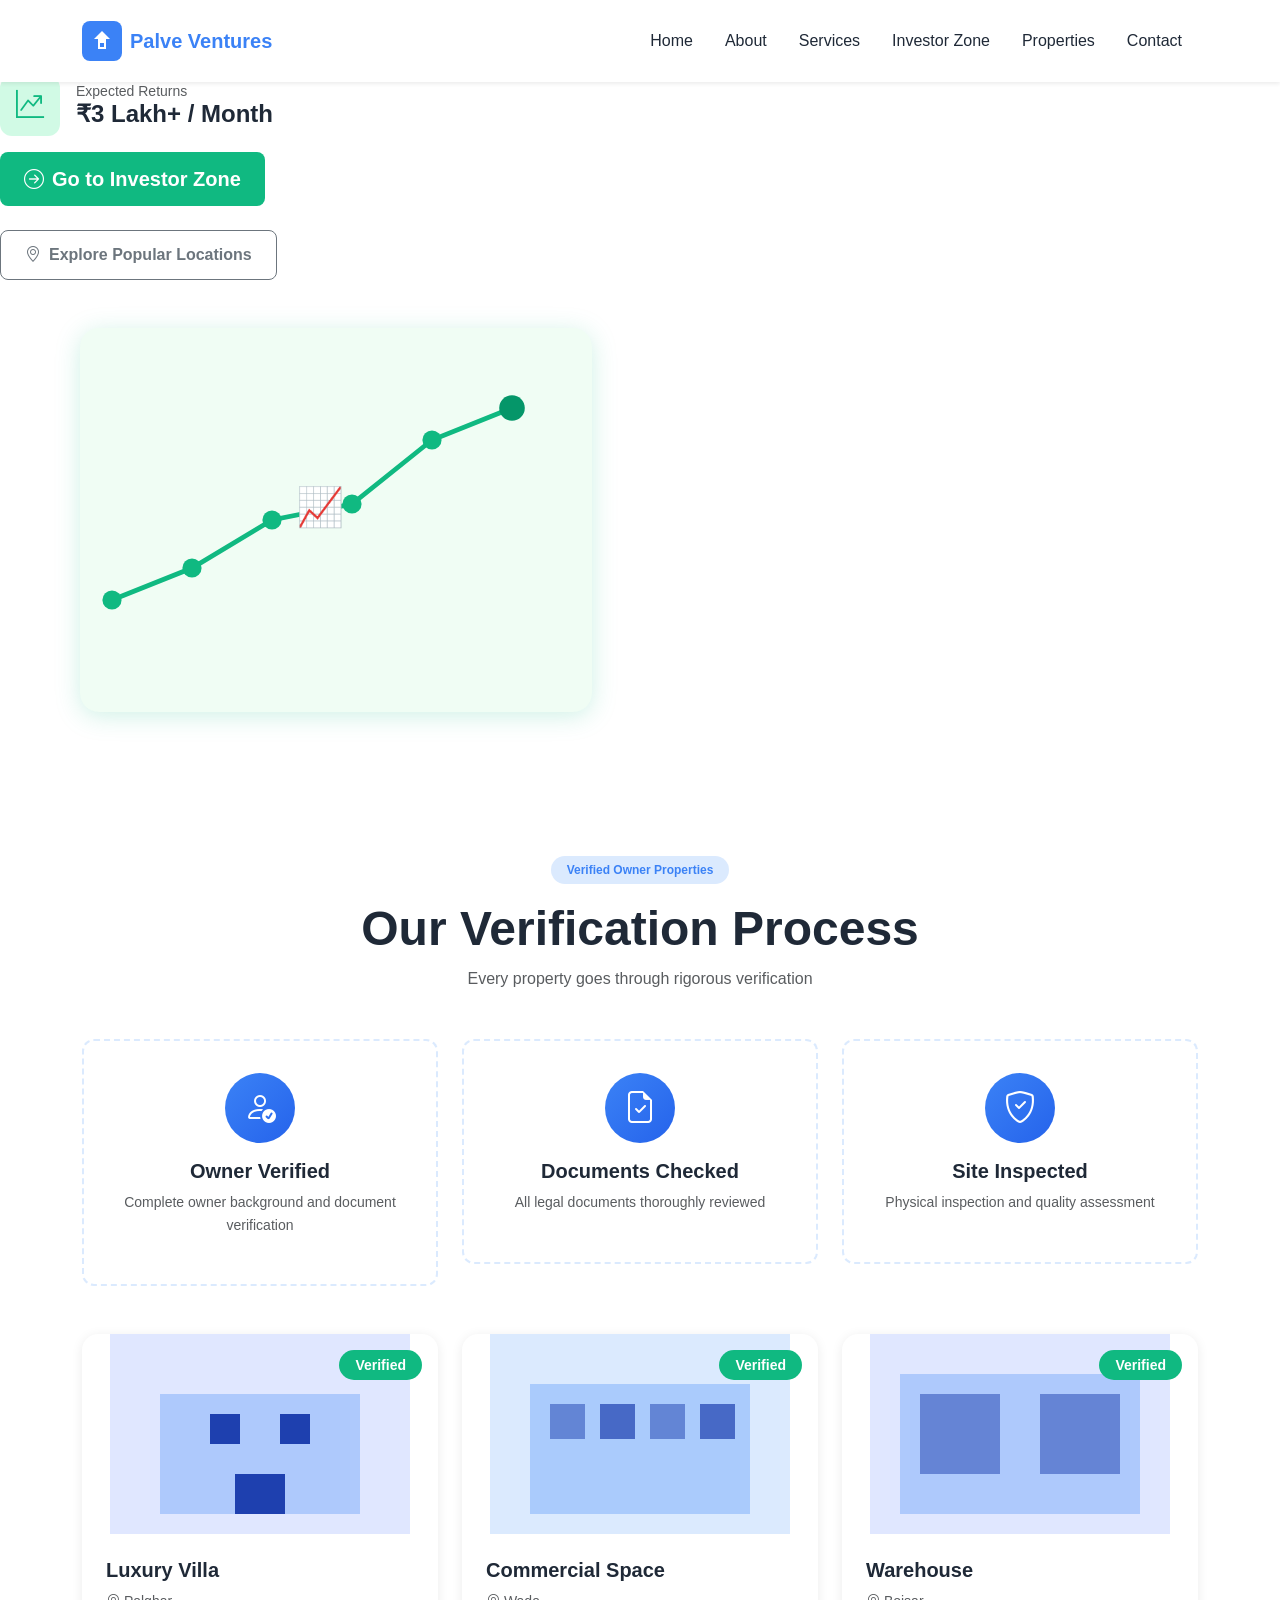
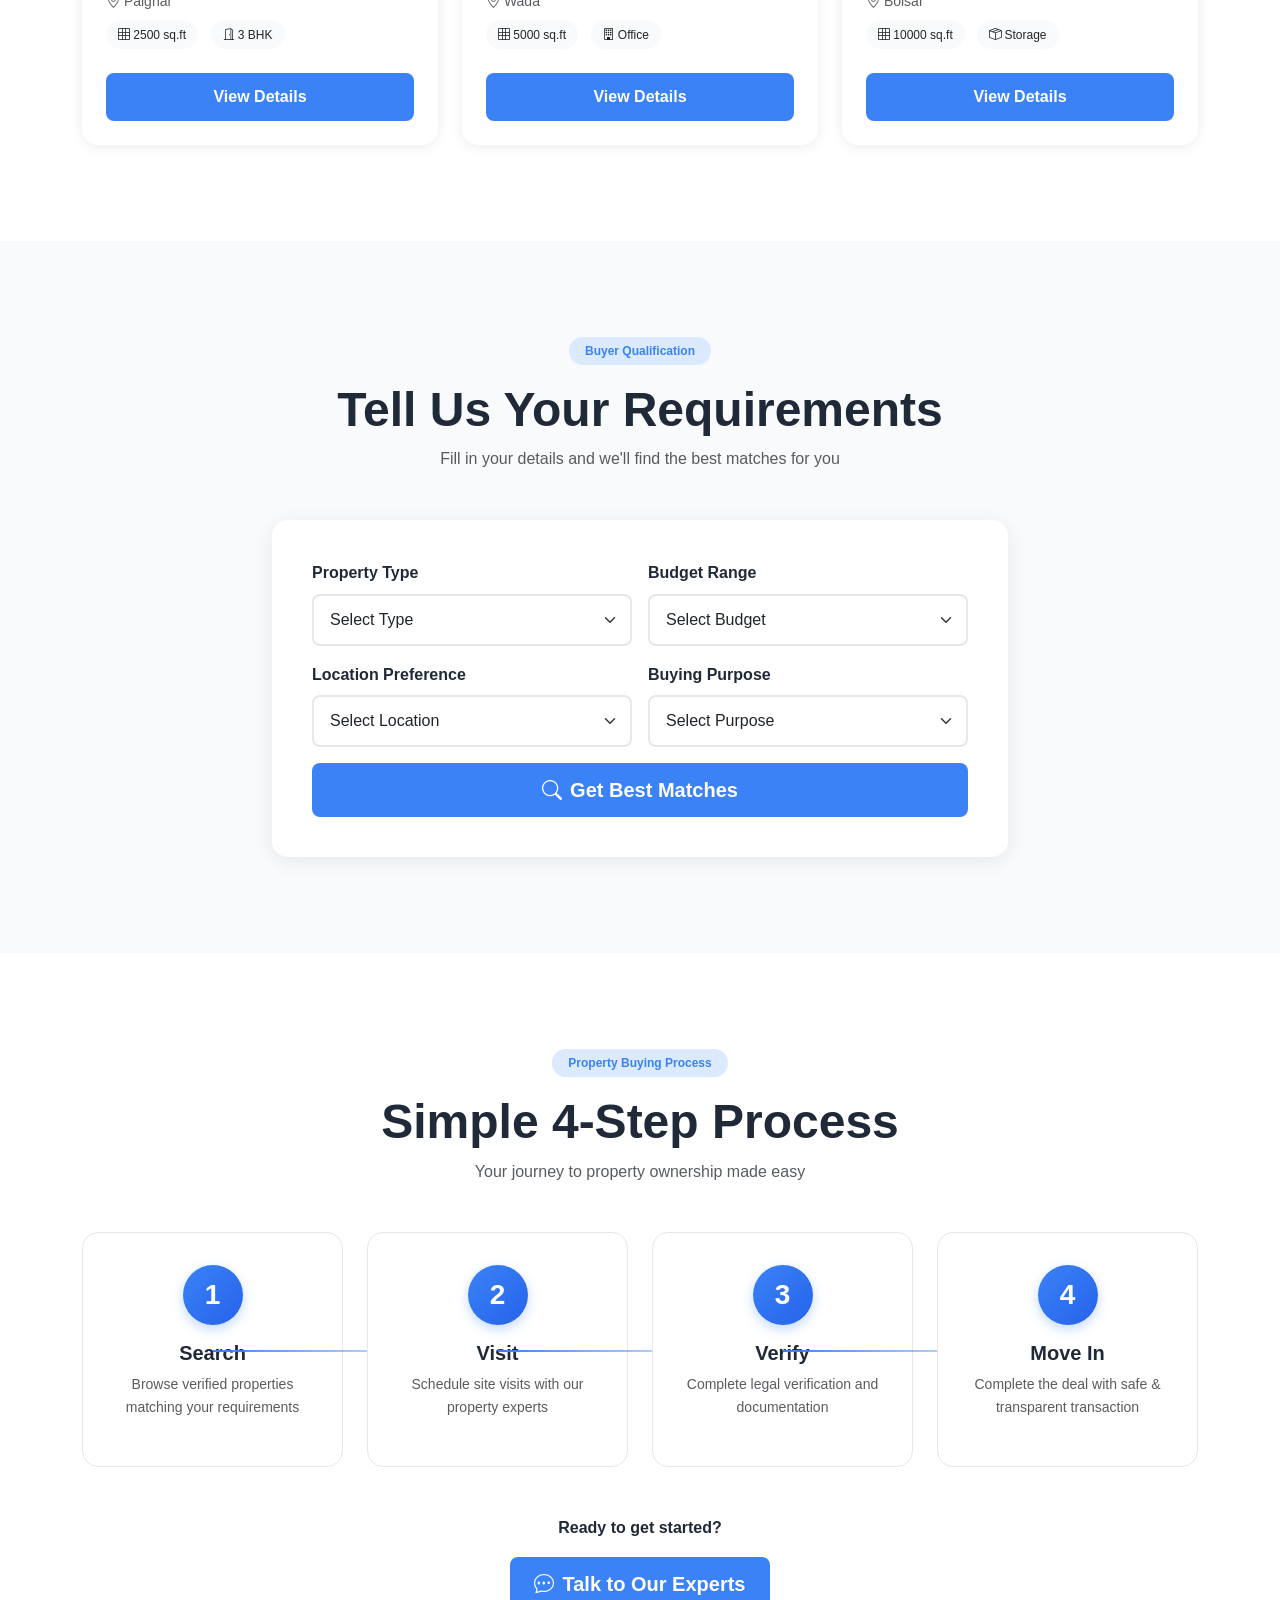
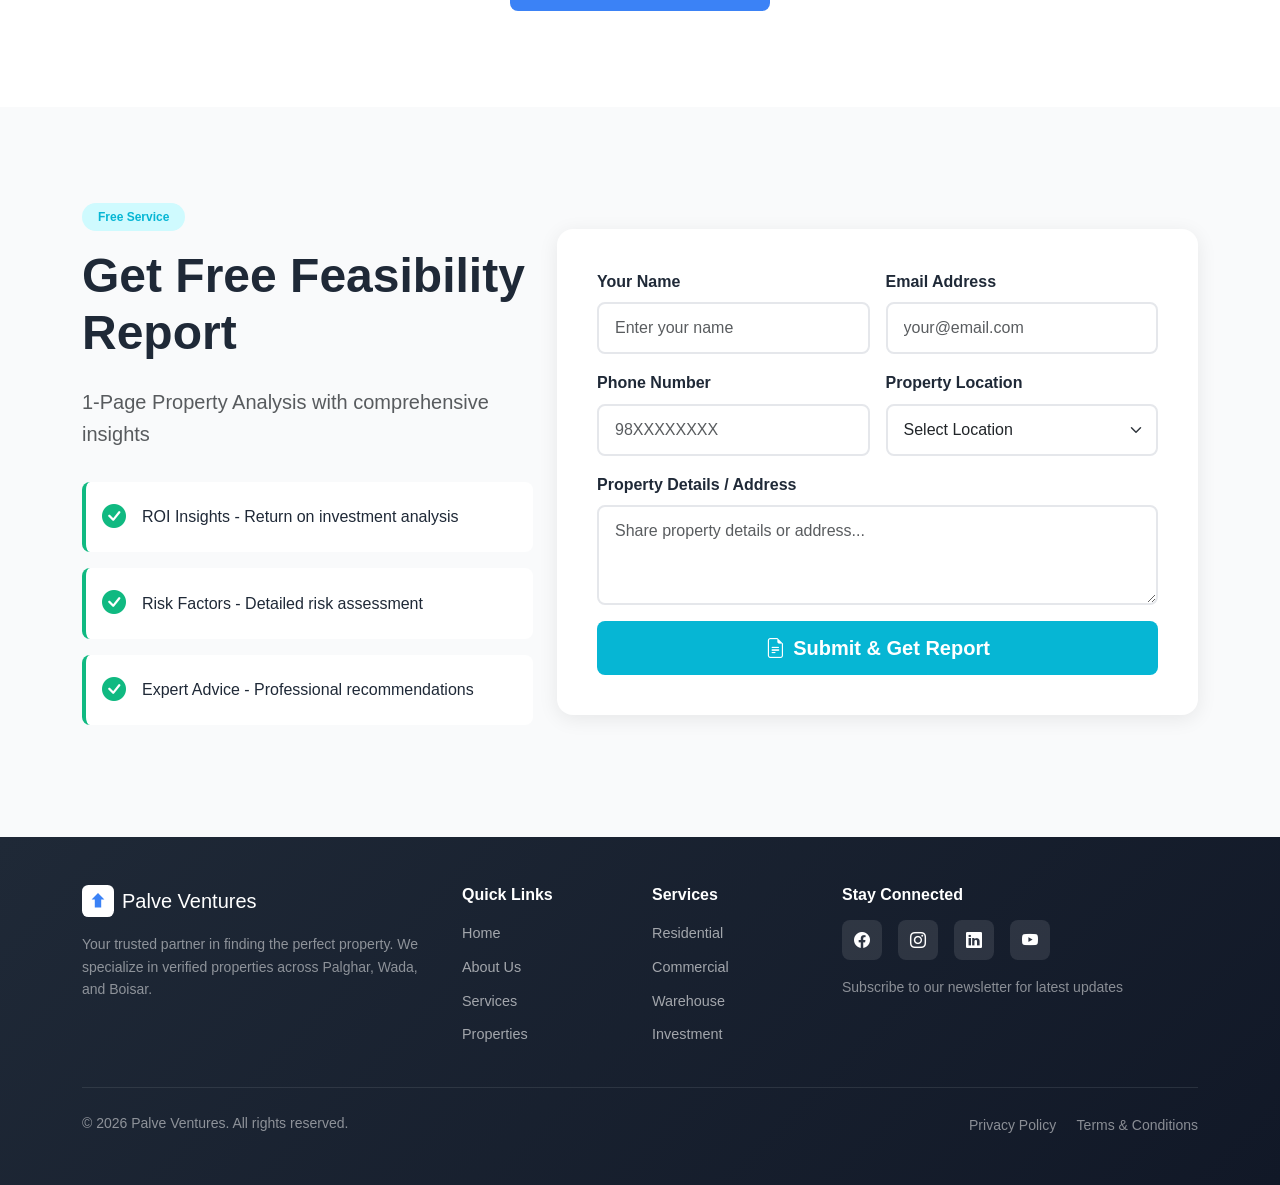
==== index.html @ e4a13e43 "Add files via upload" ====
<!DOCTYPE html>
<html lang="en">

<head>
    <meta charset="UTF-8">
    <meta name="viewport" content="width=device-width, initial-scale=1.0">
    <title>Palve Ventures - Trusted Property Consultants</title>

    <!-- Bootstrap CSS -->
    <link href="https://cdn.jsdelivr.net/npm/bootstrap@5.3.0/dist/css/bootstrap.min.css" rel="stylesheet">
    <!-- Bootstrap Icons -->
    <link rel="stylesheet" href="https://cdn.jsdelivr.net/npm/bootstrap-icons@1.11.0/font/bootstrap-icons.css">
    <!-- Custom CSS -->
    <link rel="stylesheet" href="css/style.css">
</head>

<body>

    <!-- Navbar -->
    <nav class="navbar navbar-expand-lg navbar-light bg-white shadow-sm fixed-top">
        <div class="container">
            <a class="navbar-brand d-flex align-items-center" href="index.html#home">
                <div class="logo-svg me-2">
                    <svg width="40" height="40" viewBox="0 0 40 40" fill="none" xmlns="http://www.w3.org/2000/svg">
                        <rect width="40" height="40" rx="8" fill="#3B82F6" />
                        <path d="M20 10L12 18H16V28H24V18H28L20 10Z" fill="white" />
                        <rect x="18" y="22" width="4" height="4" fill="#3B82F6" />
                    </svg>
                </div>
                <span class="fw-bold text-primary">Palve Ventures</span>
            </a>
            <button class="navbar-toggler" type="button" data-bs-toggle="collapse" data-bs-target="#navbarNav">
                <span class="navbar-toggler-icon"></span>
            </button>
            <div class="collapse navbar-collapse" id="navbarNav">
                <ul class="navbar-nav ms-auto">
                    <li class="nav-item"><a class="nav-link" href="index.html#home">Home</a></li>
                    <li class="nav-item"><a class="nav-link" href="about.html">About</a></li>
                    <li class="nav-item"><a class="nav-link" href="services.html">Services</a></li>
                    <li class="nav-item"><a class="nav-link" href="index.html#investor">Investor Zone</a></li>
                    <li class="nav-item"><a class="nav-link" href="index.html#properties">Properties</a></li>
                    <li class="nav-item"><a class="nav-link" href="contact.html">Contact</a></li>
                </ul>
            </div>
        </div>
    </nav>

    <div class="stat-item">
        <div class="d-flex align-items-center mb-3">
            <div class="stat-icon me-3">
                <i class="bi bi-cash-stack"></i>
            </div>
            <div>
                <h6 class="mb-0 text-muted small">Minimum Investment</h6>
                <h4 class="mb-0 fw-bold">₹1 Cr Investment</h4>
            </div>
        </div>
    </div>

    <div class="stat-item">
        <div class="d-flex align-items-center mb-3">
            <div class="stat-icon me-3">
                <i class="bi bi-graph-up-arrow"></i>
            </div>
            <div>
                <h6 class="mb-0 text-muted small">Expected Returns</h6>
                <h4 class="mb-0 fw-bold">₹3 Lakh+ / Month</h4>
            </div>
        </div>
    </div>
    </div>

    <a href="#investor-form" class="btn btn-success btn-lg">
        <i class="bi bi-arrow-right-circle me-2"></i>Go to Investor Zone
    </a>

    <div class="mt-4">
        <a href="#locations" class="btn btn-outline-secondary">
            <i class="bi bi-geo-alt me-2"></i>Explore Popular Locations
        </a>
    </div>
    </div>

    <div class="col-lg-6">
        <div class="investor-chart">
            <svg viewBox="0 0 400 300" fill="none" xmlns="http://www.w3.org/2000/svg">
                <!-- Chart Background -->
                <rect x="50" y="30" width="320" height="240" fill="#F0FDF4" rx="12" />

                <!-- Graph Line -->
                <path d="M70 200 L120 180 L170 150 L220 140 L270 100 L320 80" stroke="#10B981" stroke-width="3"
                    fill="none" />

                <!-- Data Points -->
                <circle cx="70" cy="200" r="6" fill="#10B981" />
                <circle cx="120" cy="180" r="6" fill="#10B981" />
                <circle cx="170" cy="150" r="6" fill="#10B981" />
                <circle cx="220" cy="140" r="6" fill="#10B981" />
                <circle cx="270" cy="100" r="6" fill="#10B981" />
                <circle cx="320" cy="80" r="8" fill="#059669" />

                <!-- Decorative Elements -->
                <text x="200" y="150" text-anchor="middle" fill="#059669" font-size="24" font-weight="bold">📈</text>
            </svg>
        </div>
    </div>
    </div>
    </div>
    </section>

    <!-- Verified Properties Section -->
    <section id="properties" class="py-5">
        <div class="container py-5">
            <div class="text-center mb-5">
                <span class="badge bg-primary-subtle text-primary mb-3">Verified Owner Properties</span>
                <h2 class="display-5 fw-bold">Our Verification Process</h2>
                <p class="text-muted">Every property goes through rigorous verification</p>
            </div>

            <div class="row g-4 mb-5">
                <div class="col-md-4">
                    <div class="verification-step">
                        <div class="step-icon">
                            <i class="bi bi-person-check"></i>
                        </div>
                        <h5 class="fw-semibold">Owner Verified</h5>
                        <p class="text-muted small">Complete owner background and document verification</p>
                    </div>
                </div>
                <div class="col-md-4">
                    <div class="verification-step">
                        <div class="step-icon">
                            <i class="bi bi-file-earmark-check"></i>
                        </div>
                        <h5 class="fw-semibold">Documents Checked</h5>
                        <p class="text-muted small">All legal documents thoroughly reviewed</p>
                    </div>
                </div>
                <div class="col-md-4">
                    <div class="verification-step">
                        <div class="step-icon">
                            <i class="bi bi-shield-check"></i>
                        </div>
                        <h5 class="fw-semibold">Site Inspected</h5>
                        <p class="text-muted small">Physical inspection and quality assessment</p>
                    </div>
                </div>
            </div>

            <!-- Property Listings -->
            <div class="row g-4">
                <div class="col-md-6 col-lg-4">
                    <div class="property-card">
                        <div class="property-image">
                            <svg viewBox="0 0 300 200" fill="none" xmlns="http://www.w3.org/2000/svg">
                                <rect width="300" height="200" fill="#E0E7FF" />
                                <rect x="50" y="60" width="200" height="120" fill="#3B82F6" opacity="0.3" />
                                <rect x="100" y="80" width="30" height="30" fill="#1E40AF" />
                                <rect x="170" y="80" width="30" height="30" fill="#1E40AF" />
                                <rect x="125" y="140" width="50" height="40" fill="#1E40AF" />
                            </svg>
                            <span class="badge property-badge">Verified</span>
                        </div>
                        <div class="property-details">
                            <h5 class="fw-semibold mb-2">Luxury Villa</h5>
                            <p class="text-muted small mb-2"><i class="bi bi-geo-alt"></i> Palghar</p>
                            <div class="property-meta mb-3">
                                <span class="badge bg-light text-dark"><i class="bi bi-grid-3x3"></i> 2500 sq.ft</span>
                                <span class="badge bg-light text-dark"><i class="bi bi-door-open"></i> 3 BHK</span>
                            </div>
                            <button class="btn btn-primary w-100" data-bs-toggle="modal"
                                data-bs-target="#propertyModal">View Details</button>
                        </div>
                    </div>
                </div>

                <div class="col-md-6 col-lg-4">
                    <div class="property-card">
                        <div class="property-image">
                            <svg viewBox="0 0 300 200" fill="none" xmlns="http://www.w3.org/2000/svg">
                                <rect width="300" height="200" fill="#DBEAFE" />
                                <rect x="40" y="50" width="220" height="130" fill="#3B82F6" opacity="0.3" />
                                <rect x="60" y="70" width="35" height="35" fill="#1E40AF" opacity="0.5" />
                                <rect x="110" y="70" width="35" height="35" fill="#1E40AF" opacity="0.7" />
                                <rect x="160" y="70" width="35" height="35" fill="#1E40AF" opacity="0.5" />
                                <rect x="210" y="70" width="35" height="35" fill="#1E40AF" opacity="0.7" />
                            </svg>
                            <span class="badge property-badge">Verified</span>
                        </div>
                        <div class="property-details">
                            <h5 class="fw-semibold mb-2">Commercial Space</h5>
                            <p class="text-muted small mb-2"><i class="bi bi-geo-alt"></i> Wada</p>
                            <div class="property-meta mb-3">
                                <span class="badge bg-light text-dark"><i class="bi bi-grid-3x3"></i> 5000 sq.ft</span>
                                <span class="badge bg-light text-dark"><i class="bi bi-building"></i> Office</span>
                            </div>
                            <button class="btn btn-primary w-100" data-bs-toggle="modal"
                                data-bs-target="#propertyModal">View Details</button>
                        </div>
                    </div>
                </div>

                <div class="col-md-6 col-lg-4">
                    <div class="property-card">
                        <div class="property-image">
                            <svg viewBox="0 0 300 200" fill="none" xmlns="http://www.w3.org/2000/svg">
                                <rect width="300" height="200" fill="#E0E7FF" />
                                <rect x="30" y="40" width="240" height="140" fill="#3B82F6" opacity="0.3" />
                                <rect x="50" y="60" width="80" height="80" fill="#1E40AF" opacity="0.5" />
                                <rect x="170" y="60" width="80" height="80" fill="#1E40AF" opacity="0.5" />
                            </svg>
                            <span class="badge property-badge">Verified</span>
                        </div>
                        <div class="property-details">
                            <h5 class="fw-semibold mb-2">Warehouse</h5>
                            <p class="text-muted small mb-2"><i class="bi bi-geo-alt"></i> Boisar</p>
                            <div class="property-meta mb-3">
                                <span class="badge bg-light text-dark"><i class="bi bi-grid-3x3"></i> 10000 sq.ft</span>
                                <span class="badge bg-light text-dark"><i class="bi bi-box-seam"></i> Storage</span>
                            </div>
                            <button class="btn btn-primary w-100" data-bs-toggle="modal"
                                data-bs-target="#propertyModal">View Details</button>
                        </div>
                    </div>
                </div>
            </div>
        </div>
    </section>

    <!-- Buyer Qualification Section -->
    <section id="buyer-qualification" class="py-5 bg-light">
        <div class="container py-5">
            <div class="row justify-content-center">
                <div class="col-lg-8">
                    <div class="text-center mb-5">
                        <span class="badge bg-primary-subtle text-primary mb-3">Buyer Qualification</span>
                        <h2 class="display-5 fw-bold">Tell Us Your Requirements</h2>
                        <p class="text-muted">Fill in your details and we'll find the best matches for you</p>
                    </div>

                    <div class="qualification-form-card">
                        <form id="buyerQualificationForm" class="needs-validation" novalidate>
                            <div class="row g-3">
                                <div class="col-md-6">
                                    <label class="form-label">Property Type</label>
                                    <select class="form-select" name="propertyType" required>
                                        <option value="">Select Type</option>
                                        <option value="residential">Residential</option>
                                        <option value="commercial">Commercial</option>
                                        <option value="warehouse">Warehouse</option>
                                        <option value="investment">Investment</option>
                                    </select>
                                </div>

                                <div class="col-md-6">
                                    <label class="form-label">Budget Range</label>
                                    <select class="form-select" name="budget" required>
                                        <option value="">Select Budget</option>
                                        <option value="0-50L">₹0 - ₹50 Lakhs</option>
                                        <option value="50L-1Cr">₹50 Lakhs - ₹1 Crore</option>
                                        <option value="1Cr-2Cr">₹1 Crore - ₹2 Crores</option>
                                        <option value="2Cr+">₹2 Crores+</option>
                                    </select>
                                </div>

                                <div class="col-md-6">
                                    <label class="form-label">Location Preference</label>
                                    <select class="form-select" name="location" required>
                                        <option value="">Select Location</option>
                                        <option value="palghar">Palghar</option>
                                        <option value="wada">Wada</option>
                                        <option value="boisar">Boisar</option>
                                        <option value="any">Any Location</option>
                                    </select>
                                </div>

                                <div class="col-md-6">
                                    <label class="form-label">Buying Purpose</label>
                                    <select class="form-select" name="purpose" required>
                                        <option value="">Select Purpose</option>
                                        <option value="self-use">Self Use</option>
                                        <option value="investment">Investment</option>
                                        <option value="rental">Rental Income</option>
                                        <option value="business">Business</option>
                                    </select>
                                </div>

                                <div class="col-12">
                                    <button type="submit" class="btn btn-primary btn-lg w-100">
                                        <i class="bi bi-search me-2"></i>Get Best Matches
                                    </button>
                                </div>
                            </div>
                        </form>
                    </div>
                </div>
            </div>
        </div>
    </section>

    <!-- Property Buying Process Section -->
    <section id="buying-process" class="py-5">
        <div class="container py-5">
            <div class="text-center mb-5">
                <span class="badge bg-primary-subtle text-primary mb-3">Property Buying Process</span>
                <h2 class="display-5 fw-bold">Simple 4-Step Process</h2>
                <p class="text-muted">Your journey to property ownership made easy</p>
            </div>

            <div class="row g-4">
                <div class="col-md-6 col-lg-3">
                    <div class="process-card">
                        <div class="process-number">1</div>
                        <h5 class="fw-semibold">Search</h5>
                        <p class="text-muted small">Browse verified properties matching your requirements</p>
                    </div>
                </div>

                <div class="col-md-6 col-lg-3">
                    <div class="process-card">
                        <div class="process-number">2</div>
                        <h5 class="fw-semibold">Visit</h5>
                        <p class="text-muted small">Schedule site visits with our property experts</p>
                    </div>
                </div>

                <div class="col-md-6 col-lg-3">
                    <div class="process-card">
                        <div class="process-number">3</div>
                        <h5 class="fw-semibold">Verify</h5>
                        <p class="text-muted small">Complete legal verification and documentation</p>
                    </div>
                </div>

                <div class="col-md-6 col-lg-3">
                    <div class="process-card">
                        <div class="process-number">4</div>
                        <h5 class="fw-semibold">Move In</h5>
                        <p class="text-muted small">Complete the deal with safe & transparent transaction</p>
                    </div>
                </div>
            </div>

            <div class="text-center mt-5">
                <p class="fw-semibold mb-3">Ready to get started?</p>
                <a href="contact.html" class="btn btn-primary btn-lg">
                    <i class="bi bi-chat-dots me-2"></i>Talk to Our Experts
                </a>
            </div>
        </div>
    </section>

    <!-- Feasibility Report Section -->
    <section id="feasibility" class="py-5 bg-light">
        <div class="container py-5">
            <div class="row align-items-center">
                <div class="col-lg-5 mb-4 mb-lg-0">
                    <span class="badge bg-info-subtle text-info mb-3">Free Service</span>
                    <h2 class="display-5 fw-bold mb-4">Get Free Feasibility Report</h2>
                    <p class="lead text-muted mb-4">1-Page Property Analysis with comprehensive insights</p>

                    <div class="report-features">
                        <div class="feature-item">
                            <i class="bi bi-check-circle-fill text-success"></i>
                            <span>ROI Insights - Return on investment analysis</span>
                        </div>
                        <div class="feature-item">
                            <i class="bi bi-check-circle-fill text-success"></i>
                            <span>Risk Factors - Detailed risk assessment</span>
                        </div>
                        <div class="feature-item">
                            <i class="bi bi-check-circle-fill text-success"></i>
                            <span>Expert Advice - Professional recommendations</span>
                        </div>
                    </div>
                </div>

                <div class="col-lg-7">
                    <div class="feasibility-form-card">
                        <form id="feasibilityForm" class="needs-validation" novalidate>
                            <div class="row g-3">
                                <div class="col-md-6">
                                    <label class="form-label">Your Name</label>
                                    <input type="text" class="form-control" name="name" placeholder="Enter your name"
                                        required>
                                </div>

                                <div class="col-md-6">
                                    <label class="form-label">Email Address</label>
                                    <input type="email" class="form-control" name="email" placeholder="your@email.com"
                                        required>
                                </div>

                                <div class="col-md-6">
                                    <label class="form-label">Phone Number</label>
                                    <input type="tel" class="form-control" name="phone" placeholder="98XXXXXXXX"
                                        required>
                                </div>

                                <div class="col-md-6">
                                    <label class="form-label">Property Location</label>
                                    <select class="form-select" name="location" required>
                                        <option value="">Select Location</option>
                                        <option value="palghar">Palghar</option>
                                        <option value="wada">Wada</option>
                                        <option value="boisar">Boisar</option>
                                        <option value="other">Other</option>
                                    </select>
                                </div>

                                <div class="col-12">
                                    <label class="form-label">Property Details / Address</label>
                                    <textarea class="form-control" name="message" rows="3"
                                        placeholder="Share property details or address..." required></textarea>
                                </div>

                                <div class="col-12">
                                    <button type="submit" class="btn btn-info btn-lg w-100">
                                        <i class="bi bi-file-earmark-text me-2"></i>Submit & Get Report
                                    </button>
                                </div>
                            </div>
                        </form>
                    </div>
                </div>
            </div>
        </div>
    </section>

    <!-- Footer -->
    <footer class="bg-dark text-white py-5">
        <div class="container">
            <div class="row g-4">
                <div class="col-lg-4">
                    <div class="d-flex align-items-center mb-3">
                        <div class="logo-svg me-2">
                            <svg width="32" height="32" viewBox="0 0 40 40" fill="none"
                                xmlns="http://www.w3.org/2000/svg">
                                <rect width="40" height="40" rx="8" fill="white" />
                                <path d="M20 10L12 18H16V28H24V18H28L20 10Z" fill="#3B82F6" />
                            </svg>
                        </div>
                        <h5 class="mb-0">Palve Ventures</h5>
                    </div>
                    <p class="text-white-50 small">Your trusted partner in finding the perfect property. We specialize
                        in verified properties across Palghar, Wada, and Boisar.</p>
                </div>

                <div class="col-lg-2 col-md-4">
                    <h6 class="fw-semibold mb-3">Quick Links</h6>
                    <ul class="list-unstyled footer-links">
                        <li><a href="index.html#home">Home</a></li>
                        <li><a href="about.html">About Us</a></li>
                        <li><a href="services.html">Services</a></li>
                        <li><a href="index.html#properties">Properties</a></li>
                    </ul>
                </div>

                <div class="col-lg-2 col-md-4">
                    <h6 class="fw-semibold mb-3">Services</h6>
                    <ul class="list-unstyled footer-links">
                        <li><a href="services.html">Residential</a></li>
                        <li><a href="services.html">Commercial</a></li>
                        <li><a href="services.html">Warehouse</a></li>
                        <li><a href="services.html">Investment</a></li>
                    </ul>
                </div>

                <div class="col-lg-4 col-md-4">
                    <h6 class="fw-semibold mb-3">Stay Connected</h6>
                    <div class="social-links mb-3">
                        <a href="#" class="social-link"><i class="bi bi-facebook"></i></a>
                        <a href="#" class="social-link"><i class="bi bi-instagram"></i></a>
                        <a href="#" class="social-link"><i class="bi bi-linkedin"></i></a>
                        <a href="#" class="social-link"><i class="bi bi-youtube"></i></a>
                    </div>
                    <p class="text-white-50 small mb-0">Subscribe to our newsletter for latest updates</p>
                </div>
            </div>

            <hr class="my-4 border-secondary">

            <div class="row">
                <div class="col-md-6 text-center text-md-start">
                    <p class="text-white-50 small mb-0">&copy; 2026 Palve Ventures. All rights reserved.</p>
                </div>
                <div class="col-md-6 text-center text-md-end">
                    <a href="#" class="text-white-50 small text-decoration-none me-3">Privacy Policy</a>
                    <a href="#" class="text-white-50 small text-decoration-none">Terms & Conditions</a>
                </div>
            </div>
        </div>
    </footer>

    <!-- Property Modal -->
    <div class="modal fade" id="propertyModal" tabindex="-1">
        <div class="modal-dialog modal-lg">
            <div class="modal-content">
                <div class="modal-header">
                    <h5 class="modal-title">Property Details</h5>
                    <button type="button" class="btn-close" data-bs-dismiss="modal"></button>
                </div>
                <div class="modal-body">
                    <p>Detailed property information will be displayed here. Contact us to know more!</p>
                    <div class="mt-4">
                        <a href="contact.html" class="btn btn-primary" data-bs-dismiss="modal">Contact Now</a>
                    </div>
                </div>
            </div>
        </div>
    </div>

    <!-- Bootstrap JS -->
    <script src="https://cdn.jsdelivr.net/npm/bootstrap@5.3.0/dist/js/bootstrap.bundle.min.js"></script>
    <!-- jQuery -->
    <script src="https://code.jquery.com/jquery-3.7.1.min.js"></script>
    <!-- Custom JS -->
    <script src="js/script.js"></script>
</body>

</html>
---- css/style.css ----
/* ===================================
   Palve Ventures - Custom Styles
   =================================== */

:root {
    --primary: #3B82F6;
    --primary-dark: #2563EB;
    --primary-light: #DBEAFE;
    --success: #10B981;
    --success-light: #D1FAE5;
    --info: #06B6D4;
    --danger: #EF4444;
    --dark: #1F2937;
    --light: #F9FAFB;
    --gray: #6B7280;
}

* {
    margin: 0;
    padding: 0;
    box-sizing: border-box;
}

body {
    font-family: 'Inter', -apple-system, BlinkMacSystemFont, 'Segoe UI', Roboto, sans-serif;
    color: var(--dark);
    line-height: 1.6;
    overflow-x: hidden;
}

/* Smooth Scrolling */
html {
    scroll-behavior: smooth;
}

/* ===================================
   Navbar Styles
   =================================== */

.navbar {
    transition: all 0.3s ease;
    padding: 1rem 0;
}

.navbar-brand {
    font-size: 1.25rem;
    transition: transform 0.3s ease;
}

.navbar-brand:hover {
    transform: scale(1.05);
}

.nav-link {
    font-weight: 500;
    color: var(--dark) !important;
    margin: 0 0.5rem;
    position: relative;
    transition: color 0.3s ease;
}

.nav-link::after {
    content: '';
    position: absolute;
    width: 0;
    height: 2px;
    bottom: 0;
    left: 50%;
    background-color: var(--primary);
    transition: all 0.3s ease;
    transform: translateX(-50%);
}

.nav-link:hover::after,
.nav-link.active::after {
    width: 80%;
}

/* ===================================
   Hero Section
   =================================== */

.hero-section {
    padding-top: 80px;
    background: linear-gradient(135deg, #F0F9FF 0%, #E0E7FF 100%);
    position: relative;
    overflow: hidden;
}

.hero-section::before {
    content: '';
    position: absolute;
    top: -50%;
    right: -10%;
    width: 600px;
    height: 600px;
    background: radial-gradient(circle, rgba(59, 130, 246, 0.1) 0%, transparent 70%);
    border-radius: 50%;
}

.hero-image svg {
    width: 100%;
    height: auto;
    animation: float 6s ease-in-out infinite;
}

@keyframes float {

    0%,
    100% {
        transform: translateY(0);
    }

    50% {
        transform: translateY(-20px);
    }
}

.category-btn {
    display: flex;
    flex-direction: column;
    align-items: center;
    padding: 1.5rem 1rem;
    background: white;
    border-radius: 12px;
    text-decoration: none;
    color: var(--dark);
    transition: all 0.3s ease;
    box-shadow: 0 2px 8px rgba(0, 0, 0, 0.05);
}

.category-btn:hover {
    transform: translateY(-5px);
    box-shadow: 0 8px 20px rgba(59, 130, 246, 0.2);
    color: var(--primary);
}

.category-btn i {
    font-size: 2rem;
    margin-bottom: 0.5rem;
    color: var(--primary);
}

.category-btn span {
    font-size: 0.875rem;
    font-weight: 500;
}

/* ===================================
   Service Cards
   =================================== */

.service-card {
    background: white;
    padding: 2rem;
    border-radius: 16px;
    text-align: center;
    transition: all 0.3s ease;
    border: 1px solid #E5E7EB;
}

.service-card:hover {
    transform: translateY(-8px);
    box-shadow: 0 12px 30px rgba(59, 130, 246, 0.15);
    border-color: var(--primary);
}

.service-icon {
    width: 80px;
    height: 80px;
    margin: 0 auto 1.5rem;
    background: var(--primary-light);
    border-radius: 50%;
    display: flex;
    align-items: center;
    justify-content: center;
    font-size: 2rem;
    color: var(--primary);
    transition: all 0.3s ease;
}

.service-card:hover .service-icon {
    background: var(--primary);
    color: white;
    transform: rotate(10deg) scale(1.1);
}

/* ===================================
   About Section
   =================================== */

.about-image svg {
    width: 100%;
    height: auto;
}

.vision-card,
.mission-card {
    padding: 1.5rem;
    background: white;
    border-radius: 12px;
    border-left: 4px solid var(--primary);
    transition: all 0.3s ease;
}

.vision-card:hover,
.mission-card:hover {
    box-shadow: 0 8px 20px rgba(0, 0, 0, 0.1);
    transform: translateX(5px);
}

/* ===================================
   Investor Zone
   =================================== */

.stat-icon {
    width: 60px;
    height: 60px;
    background: var(--success-light);
    border-radius: 12px;
    display: flex;
    align-items: center;
    justify-content: center;
    font-size: 1.75rem;
    color: var(--success);
}

.investor-chart svg {
    width: 100%;
    height: auto;
    filter: drop-shadow(0 4px 12px rgba(16, 185, 129, 0.2));
}

/* ===================================
   Verification Steps
   =================================== */

.verification-step {
    text-align: center;
    padding: 2rem;
    background: white;
    border-radius: 12px;
    transition: all 0.3s ease;
    border: 2px dashed var(--primary-light);
}

.verification-step:hover {
    border-color: var(--primary);
    box-shadow: 0 8px 20px rgba(59, 130, 246, 0.1);
}

.step-icon {
    width: 70px;
    height: 70px;
    margin: 0 auto 1rem;
    background: linear-gradient(135deg, var(--primary) 0%, var(--primary-dark) 100%);
    border-radius: 50%;
    display: flex;
    align-items: center;
    justify-content: center;
    font-size: 2rem;
    color: white;
}

/* ===================================
   Property Cards
   =================================== */

.property-card {
    background: white;
    border-radius: 16px;
    overflow: hidden;
    transition: all 0.3s ease;
    box-shadow: 0 2px 12px rgba(0, 0, 0, 0.08);
}

.property-card:hover {
    transform: translateY(-10px);
    box-shadow: 0 12px 30px rgba(0, 0, 0, 0.15);
}

.property-image {
    position: relative;
    overflow: hidden;
    height: 200px;
}

.property-image svg {
    width: 100%;
    height: 100%;
    object-fit: cover;
}

.property-badge {
    position: absolute;
    top: 1rem;
    right: 1rem;
    background: var(--success);
    color: white;
    padding: 0.5rem 1rem;
    border-radius: 20px;
    font-size: 0.875rem;
    font-weight: 600;
}

.property-details {
    padding: 1.5rem;
}

.property-meta .badge {
    margin-right: 0.5rem;
    margin-bottom: 0.5rem;
    padding: 0.5rem 0.75rem;
    font-weight: 500;
}

/* ===================================
   Forms
   =================================== */

.qualification-form-card,
.feasibility-form-card,
.contact-form-card {
    background: white;
    padding: 2.5rem;
    border-radius: 16px;
    box-shadow: 0 4px 20px rgba(0, 0, 0, 0.08);
}

.form-label {
    font-weight: 600;
    color: var(--dark);
    margin-bottom: 0.5rem;
}

.form-control,
.form-select {
    padding: 0.75rem 1rem;
    border: 2px solid #E5E7EB;
    border-radius: 8px;
    transition: all 0.3s ease;
}

.form-control:focus,
.form-select:focus {
    border-color: var(--primary);
    box-shadow: 0 0 0 3px rgba(59, 130, 246, 0.1);
}

/* ===================================
   Process Section
   =================================== */

.process-card {
    text-align: center;
    padding: 2rem 1.5rem;
    background: white;
    border-radius: 16px;
    transition: all 0.3s ease;
    border: 1px solid #E5E7EB;
    position: relative;
}

.process-card::before {
    content: '';
    position: absolute;
    top: 50%;
    right: -50%;
    width: 100%;
    height: 2px;
    background: linear-gradient(to right, var(--primary) 0%, transparent 100%);
    display: none;
}

@media (min-width: 992px) {
    .process-card::before {
        display: block;
    }

    .col-lg-3:last-child .process-card::before {
        display: none;
    }
}

.process-card:hover {
    transform: translateY(-8px);
    box-shadow: 0 12px 30px rgba(59, 130, 246, 0.15);
    border-color: var(--primary);
}

.process-number {
    width: 60px;
    height: 60px;
    margin: 0 auto 1rem;
    background: linear-gradient(135deg, var(--primary) 0%, var(--primary-dark) 100%);
    border-radius: 50%;
    display: flex;
    align-items: center;
    justify-content: center;
    font-size: 1.75rem;
    font-weight: bold;
    color: white;
    box-shadow: 0 4px 12px rgba(59, 130, 246, 0.3);
}

/* ===================================
   Feasibility Report
   =================================== */

.report-features {
    margin-top: 2rem;
}

.feature-item {
    display: flex;
    align-items: center;
    padding: 1rem;
    margin-bottom: 1rem;
    background: white;
    border-radius: 8px;
    border-left: 4px solid var(--success);
}

.feature-item i {
    font-size: 1.5rem;
    margin-right: 1rem;
}

/* ===================================
   Contact Section
   =================================== */

.contact-info {
    margin-top: 2rem;
}

.contact-item {
    display: flex;
    align-items: start;
    margin-bottom: 2rem;
}

.contact-icon {
    width: 50px;
    height: 50px;
    background: var(--primary-light);
    border-radius: 12px;
    display: flex;
    align-items: center;
    justify-content: center;
    font-size: 1.5rem;
    color: var(--primary);
    margin-right: 1rem;
    flex-shrink: 0;
}

.map-placeholder svg {
    width: 100%;
    height: auto;
    border-radius: 12px;
}

/* ===================================
   Footer
   =================================== */

footer {
    background: linear-gradient(135deg, #1F2937 0%, #111827 100%);
}

.footer-links li {
    margin-bottom: 0.5rem;
}

.footer-links a {
    color: rgba(255, 255, 255, 0.6);
    text-decoration: none;
    transition: all 0.3s ease;
    font-size: 0.9rem;
}

.footer-links a:hover {
    color: white;
    padding-left: 5px;
}

.social-links {
    display: flex;
    gap: 1rem;
}

.social-link {
    width: 40px;
    height: 40px;
    background: rgba(255, 255, 255, 0.1);
    border-radius: 8px;
    display: flex;
    align-items: center;
    justify-content: center;
    color: white;
    text-decoration: none;
    transition: all 0.3s ease;
}

.social-link:hover {
    background: var(--primary);
    transform: translateY(-3px);
}

/* ===================================
   Buttons
   =================================== */

.btn {
    font-weight: 600;
    padding: 0.75rem 1.5rem;
    border-radius: 8px;
    transition: all 0.3s ease;
}

.btn-primary {
    background: var(--primary);
    border: none;
}

.btn-primary:hover {
    background: var(--primary-dark);
    transform: translateY(-2px);
    box-shadow: 0 8px 20px rgba(59, 130, 246, 0.3);
}

.btn-success {
    background: var(--success);
    border: none;
}

.btn-success:hover {
    background: #059669;
    transform: translateY(-2px);
    box-shadow: 0 8px 20px rgba(16, 185, 129, 0.3);
}

.btn-info {
    background: var(--info);
    border: none;
    color: white;
}

.btn-info:hover {
    background: #0891B2;
    transform: translateY(-2px);
    box-shadow: 0 8px 20px rgba(6, 182, 212, 0.3);
}

.btn-outline-primary {
    border: 2px solid var(--primary);
    color: var(--primary);
}

.btn-outline-primary:hover {
    background: var(--primary);
    color: white;
    transform: translateY(-2px);
}

/* ===================================
   Badges
   =================================== */

.badge {
    padding: 0.5rem 1rem;
    font-weight: 600;
    border-radius: 20px;
}

.bg-primary-subtle {
    background-color: var(--primary-light) !important;
    color: var(--primary) !important;
}

.bg-success-subtle {
    background-color: var(--success-light) !important;
    color: var(--success) !important;
}

.bg-info-subtle {
    background-color: #CFFAFE !important;
    color: var(--info) !important;
}

/* ===================================
   Utilities
   =================================== */

.text-primary {
    color: var(--primary) !important;
}

.text-success {
    color: var(--success) !important;
}

.bg-light {
    background-color: var(--light) !important;
}

/* ===================================
   Responsive Design
   =================================== */

@media (max-width: 991px) {
    .hero-section {
        text-align: center;
    }

    .category-btn {
        padding: 1rem 0.5rem;
    }

    .category-btn i {
        font-size: 1.5rem;
    }

    .display-3 {
        font-size: 2.5rem;
    }

    .display-5 {
        font-size: 2rem;
    }
}

@media (max-width: 767px) {
    .navbar-brand {
        font-size: 1rem;
    }

    .hero-section {
        padding-top: 60px;
    }

    .display-3 {
        font-size: 2rem;
    }

    .display-5 {
        font-size: 1.75rem;
    }

    .qualification-form-card,
    .feasibility-form-card,
    .contact-form-card {
        padding: 1.5rem;
    }
}

/* ===================================
   Animations
   =================================== */

@keyframes fadeInUp {
    from {
        opacity: 0;
        transform: translateY(30px);
    }

    to {
        opacity: 1;
        transform: translateY(0);
    }
}

.fade-in-up {
    animation: fadeInUp 0.6s ease-out;
}

/* ===================================
   Loading States
   =================================== */

.btn:disabled {
    opacity: 0.6;
    cursor: not-allowed;
}

/* ===================================
   Scroll to Top Button (Optional)
   =================================== */

#scrollTopBtn {
    position: fixed;
    bottom: 30px;
    right: 30px;
    width: 50px;
    height: 50px;
    background: var(--primary);
    color: white;
    border: none;
    border-radius: 50%;
    cursor: pointer;
    display: none;
    align-items: center;
    justify-content: center;
    font-size: 1.5rem;
    box-shadow: 0 4px 12px rgba(59, 130, 246, 0.4);
    transition: all 0.3s ease;
    z-index: 1000;
}

#scrollTopBtn:hover {
    transform: translateY(-5px);
    box-shadow: 0 8px 20px rgba(59, 130, 246, 0.6);
}

/* Success/Error Messages */
.alert-floating {
    position: fixed;
    top: 100px;
    right: 20px;
    z-index: 9999;
    min-width: 300px;
    animation: slideInRight 0.3s ease-out;
}

@keyframes slideInRight {
    from {
        transform: translateX(400px);
        opacity: 0;
    }

    to {
        transform: translateX(0);
        opacity: 1;
    }
}
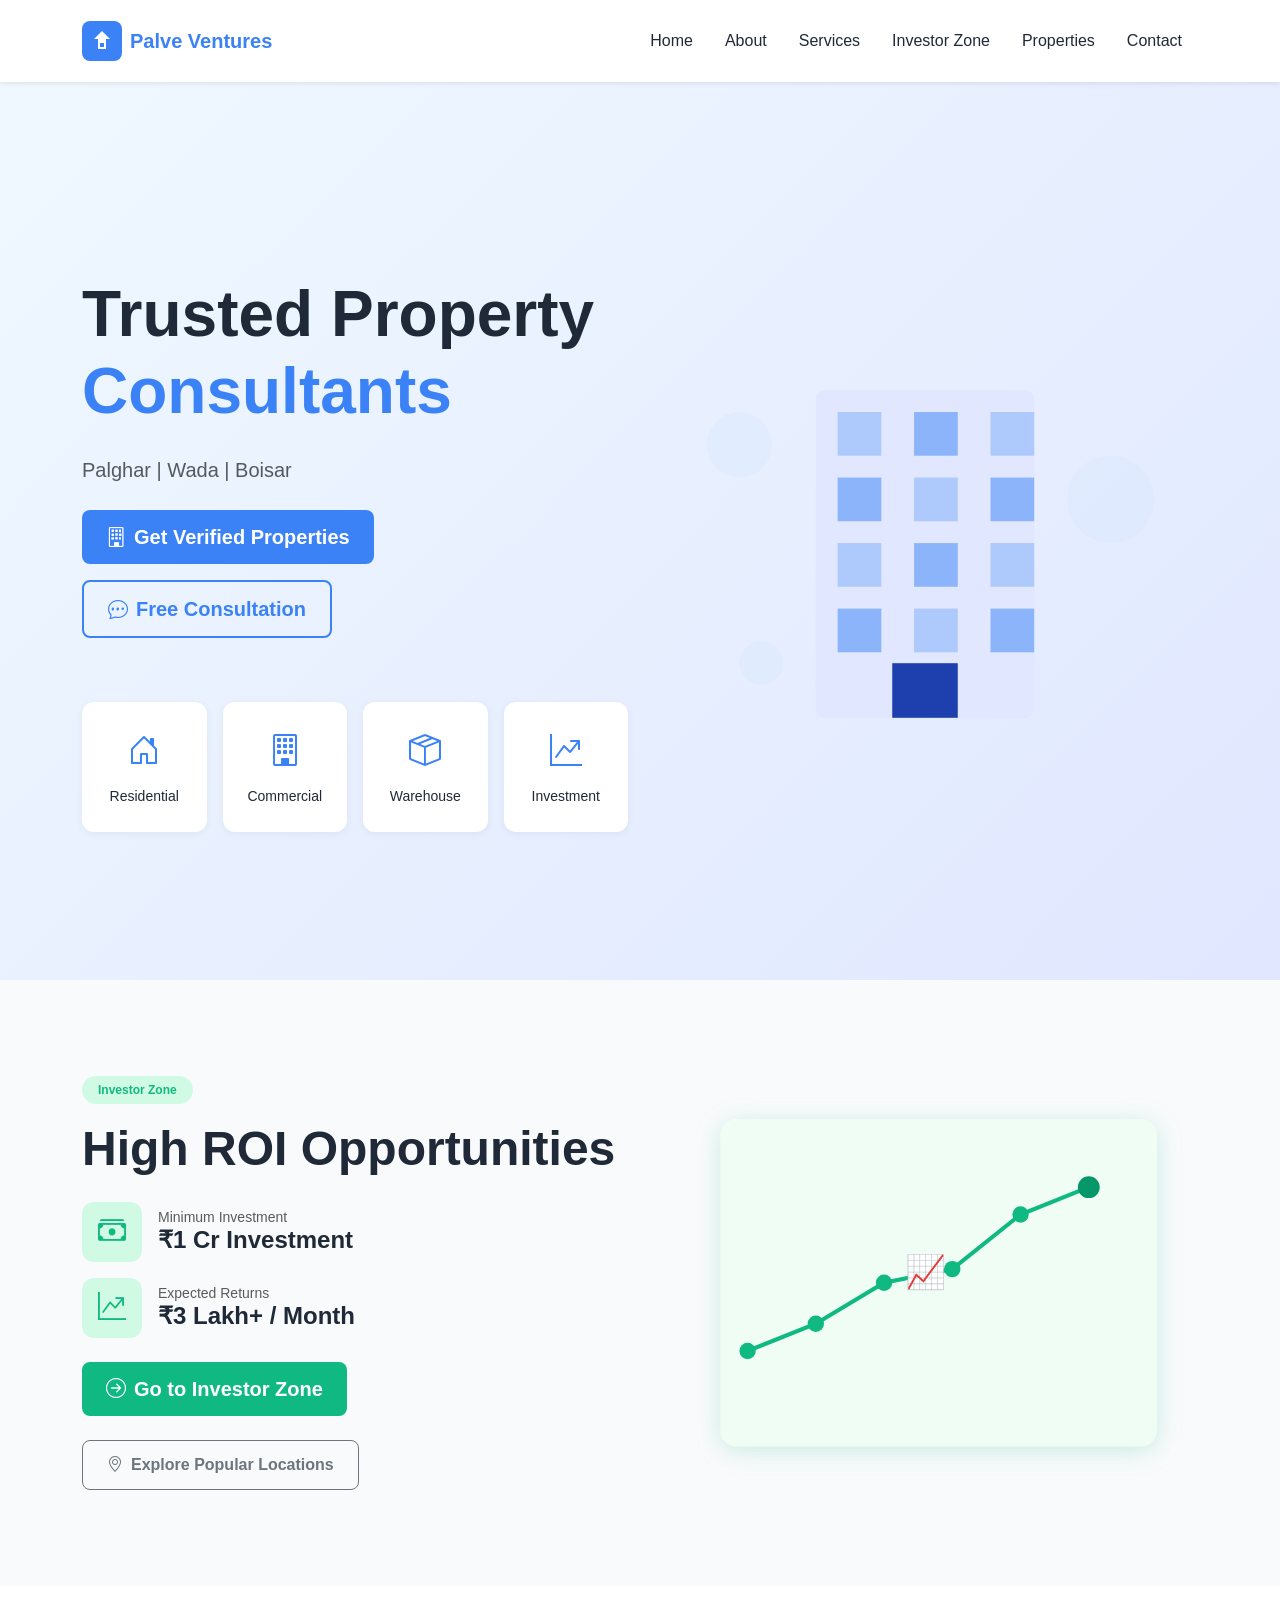
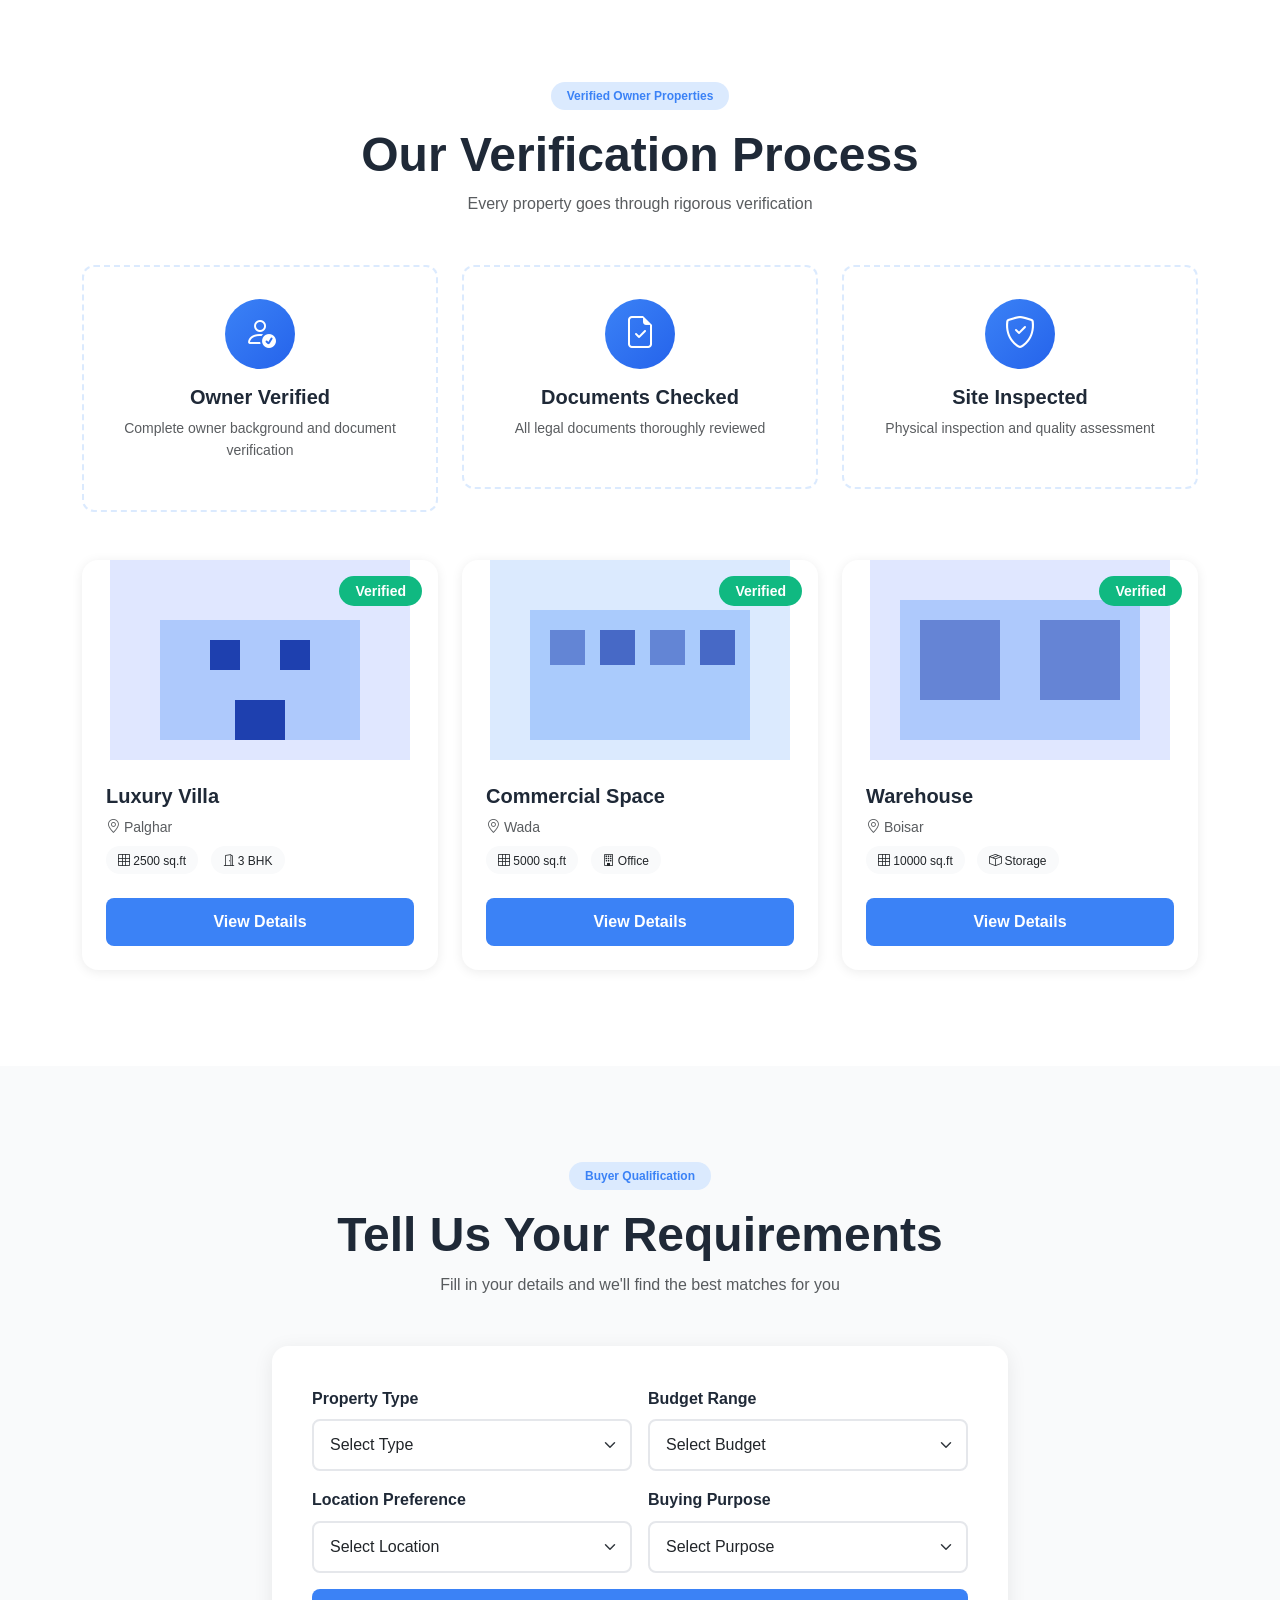
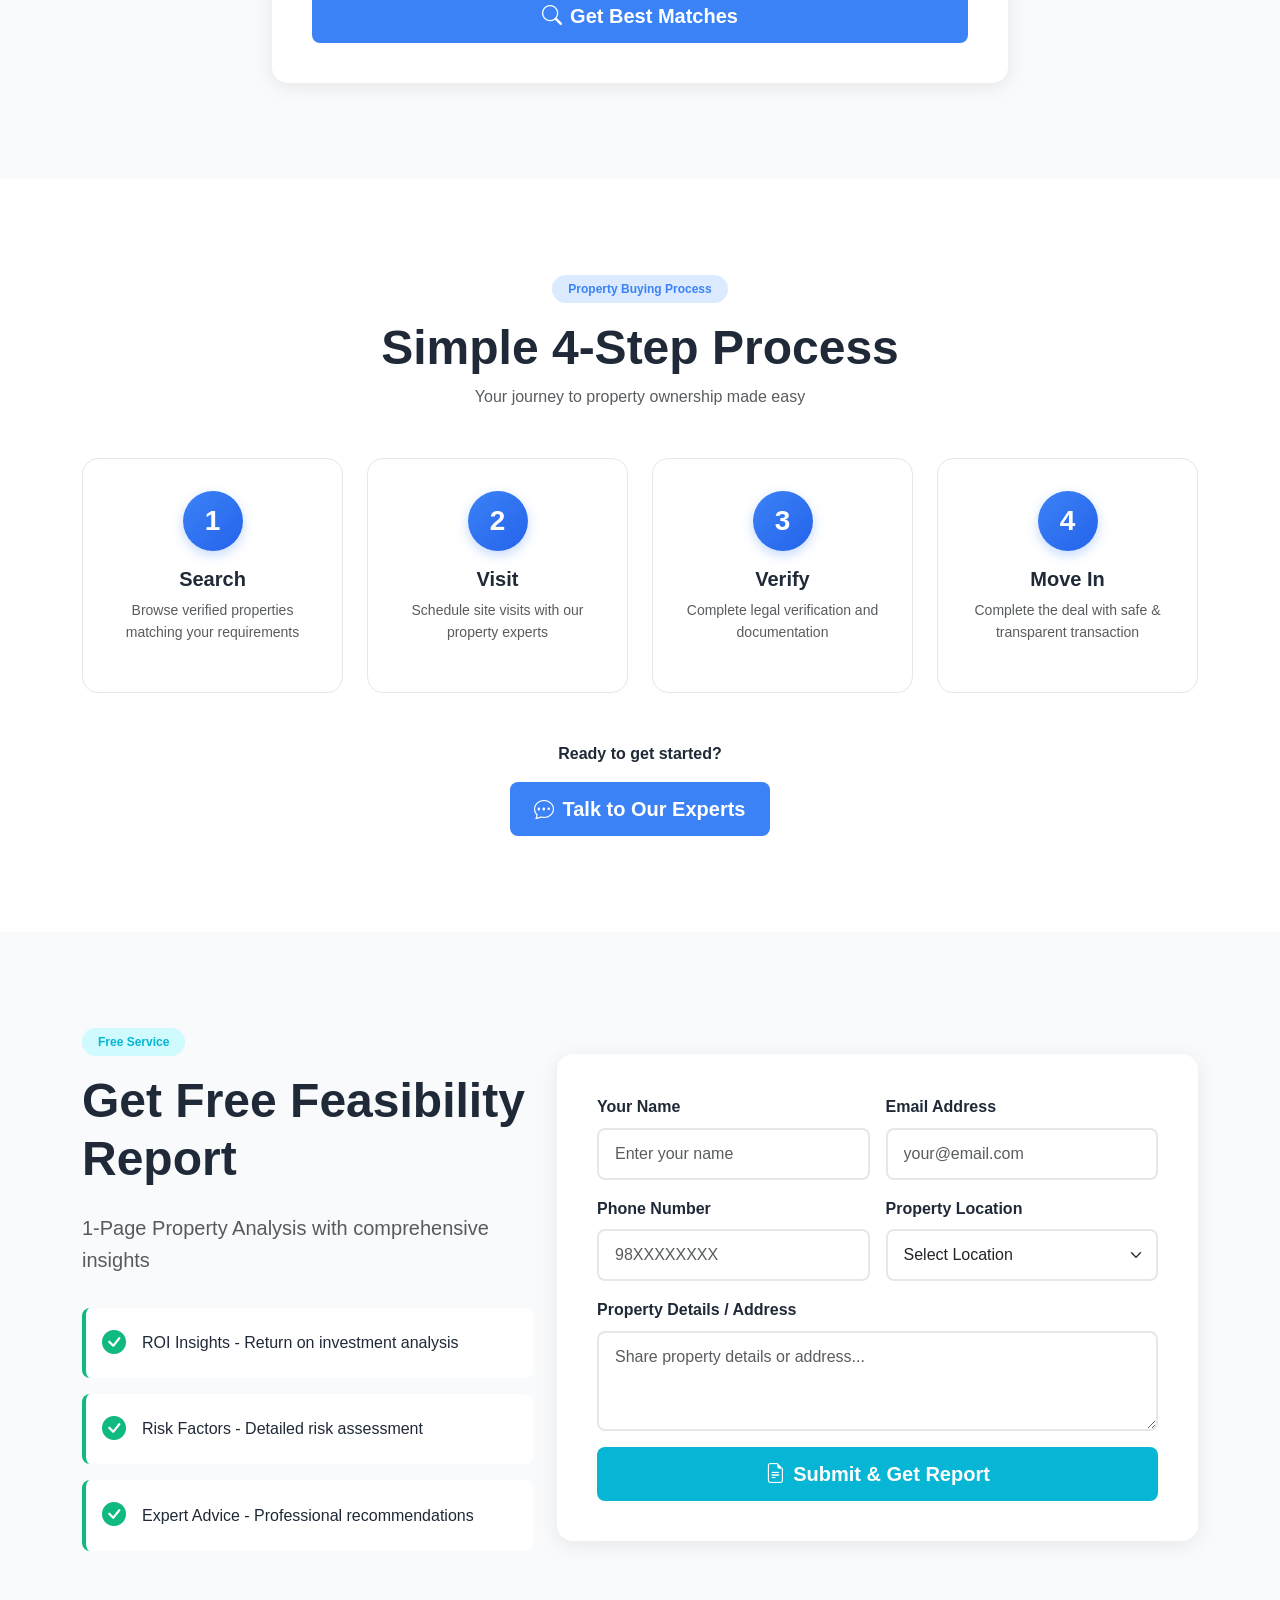
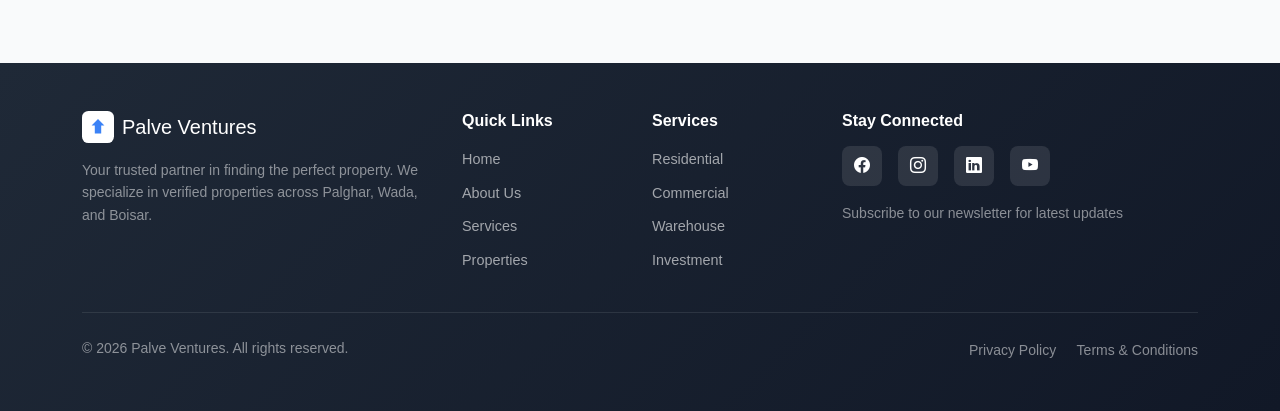
==== commit a1e79ce4: "Add files via upload" ====
--- a/index.html
+++ b/index.html
@@ -45,67 +45,154 @@
         </div>
     </nav>
 
-    <div class="stat-item">
-        <div class="d-flex align-items-center mb-3">
-            <div class="stat-icon me-3">
-                <i class="bi bi-cash-stack"></i>
-            </div>
-            <div>
-                <h6 class="mb-0 text-muted small">Minimum Investment</h6>
-                <h4 class="mb-0 fw-bold">₹1 Cr Investment</h4>
-            </div>
-        </div>
-    </div>
-
-    <div class="stat-item">
-        <div class="d-flex align-items-center mb-3">
-            <div class="stat-icon me-3">
-                <i class="bi bi-graph-up-arrow"></i>
-            </div>
-            <div>
-                <h6 class="mb-0 text-muted small">Expected Returns</h6>
-                <h4 class="mb-0 fw-bold">₹3 Lakh+ / Month</h4>
-            </div>
-        </div>
-    </div>
-    </div>
-
-    <a href="#investor-form" class="btn btn-success btn-lg">
-        <i class="bi bi-arrow-right-circle me-2"></i>Go to Investor Zone
-    </a>
-
-    <div class="mt-4">
-        <a href="#locations" class="btn btn-outline-secondary">
-            <i class="bi bi-geo-alt me-2"></i>Explore Popular Locations
-        </a>
-    </div>
-    </div>
-
-    <div class="col-lg-6">
-        <div class="investor-chart">
-            <svg viewBox="0 0 400 300" fill="none" xmlns="http://www.w3.org/2000/svg">
-                <!-- Chart Background -->
-                <rect x="50" y="30" width="320" height="240" fill="#F0FDF4" rx="12" />
-
-                <!-- Graph Line -->
-                <path d="M70 200 L120 180 L170 150 L220 140 L270 100 L320 80" stroke="#10B981" stroke-width="3"
-                    fill="none" />
-
-                <!-- Data Points -->
-                <circle cx="70" cy="200" r="6" fill="#10B981" />
-                <circle cx="120" cy="180" r="6" fill="#10B981" />
-                <circle cx="170" cy="150" r="6" fill="#10B981" />
-                <circle cx="220" cy="140" r="6" fill="#10B981" />
-                <circle cx="270" cy="100" r="6" fill="#10B981" />
-                <circle cx="320" cy="80" r="8" fill="#059669" />
-
-                <!-- Decorative Elements -->
-                <text x="200" y="150" text-anchor="middle" fill="#059669" font-size="24" font-weight="bold">📈</text>
-            </svg>
-        </div>
-    </div>
-    </div>
-    </div>
+    <!-- Hero Section -->
+    <section id="home" class="hero-section">
+        <div class="container">
+            <div class="row align-items-center min-vh-100 pt-5">
+                <div class="col-lg-6 text-center text-lg-start">
+                    <h1 class="display-3 fw-bold mb-4">Trusted Property <span class="text-primary">Consultants</span>
+                    </h1>
+                    <p class="lead text-muted mb-4">Palghar | Wada | Boisar</p>
+                    <div class="d-flex flex-wrap gap-3 justify-content-center justify-content-lg-start">
+                        <a href="index.html#properties" class="btn btn-primary btn-lg px-4">
+                            <i class="bi bi-building me-2"></i>Get Verified Properties
+                        </a>
+                        <a href="contact.html" class="btn btn-outline-primary btn-lg px-4">
+                            <i class="bi bi-chat-dots me-2"></i>Free Consultation
+                        </a>
+                    </div>
+                    <div class="row mt-5 g-3">
+                        <div class="col-6 col-md-3">
+                            <a href="services.html" class="category-btn">
+                                <i class="bi bi-house-door"></i>
+                                <span>Residential</span>
+                            </a>
+                        </div>
+                        <div class="col-6 col-md-3">
+                            <a href="services.html" class="category-btn">
+                                <i class="bi bi-building"></i>
+                                <span>Commercial</span>
+                            </a>
+                        </div>
+                        <div class="col-6 col-md-3">
+                            <a href="services.html" class="category-btn">
+                                <i class="bi bi-box-seam"></i>
+                                <span>Warehouse</span>
+                            </a>
+                        </div>
+                        <div class="col-6 col-md-3">
+                            <a href="services.html" class="category-btn">
+                                <i class="bi bi-graph-up-arrow"></i>
+                                <span>Investment</span>
+                            </a>
+                        </div>
+                    </div>
+                </div>
+                <div class="col-lg-6">
+                    <div class="hero-image">
+                        <svg viewBox="0 0 500 500" fill="none" xmlns="http://www.w3.org/2000/svg">
+                            <!-- Building Illustration -->
+                            <rect x="150" y="100" width="200" height="300" fill="#E0E7FF" rx="8" />
+                            <rect x="170" y="120" width="40" height="40" fill="#3B82F6" opacity="0.3" />
+                            <rect x="240" y="120" width="40" height="40" fill="#3B82F6" opacity="0.5" />
+                            <rect x="310" y="120" width="40" height="40" fill="#3B82F6" opacity="0.3" />
+
+                            <rect x="170" y="180" width="40" height="40" fill="#3B82F6" opacity="0.5" />
+                            <rect x="240" y="180" width="40" height="40" fill="#3B82F6" opacity="0.3" />
+                            <rect x="310" y="180" width="40" height="40" fill="#3B82F6" opacity="0.5" />
+
+                            <rect x="170" y="240" width="40" height="40" fill="#3B82F6" opacity="0.3" />
+                            <rect x="240" y="240" width="40" height="40" fill="#3B82F6" opacity="0.5" />
+                            <rect x="310" y="240" width="40" height="40" fill="#3B82F6" opacity="0.3" />
+
+                            <rect x="170" y="300" width="40" height="40" fill="#3B82F6" opacity="0.5" />
+                            <rect x="240" y="300" width="40" height="40" fill="#3B82F6" opacity="0.3" />
+                            <rect x="310" y="300" width="40" height="40" fill="#3B82F6" opacity="0.5" />
+
+                            <rect x="220" y="350" width="60" height="50" fill="#1E40AF" />
+
+                            <!-- Decorative Elements -->
+                            <circle cx="80" cy="150" r="30" fill="#DBEAFE" opacity="0.5" />
+                            <circle cx="420" cy="200" r="40" fill="#DBEAFE" opacity="0.5" />
+                            <circle cx="100" cy="350" r="20" fill="#DBEAFE" opacity="0.5" />
+                        </svg>
+                    </div>
+                </div>
+            </div>
+        </div>
+    </section>
+
+    <!-- Investor Zone Section -->
+    <section id="investor" class="py-5 bg-light">
+        <div class="container py-5">
+            <div class="row align-items-center">
+                <div class="col-lg-6 mb-4 mb-lg-0">
+                    <span class="badge bg-success-subtle text-success mb-3">Investor Zone</span>
+                    <h2 class="display-5 fw-bold mb-4">High ROI Opportunities</h2>
+
+                    <div class="investor-stats mb-4">
+                        <div class="stat-item">
+                            <div class="d-flex align-items-center mb-3">
+                                <div class="stat-icon me-3">
+                                    <i class="bi bi-cash-stack"></i>
+                                </div>
+                                <div>
+                                    <h6 class="mb-0 text-muted small">Minimum Investment</h6>
+                                    <h4 class="mb-0 fw-bold">₹1 Cr Investment</h4>
+                                </div>
+                            </div>
+                        </div>
+
+                        <div class="stat-item">
+                            <div class="d-flex align-items-center mb-3">
+                                <div class="stat-icon me-3">
+                                    <i class="bi bi-graph-up-arrow"></i>
+                                </div>
+                                <div>
+                                    <h6 class="mb-0 text-muted small">Expected Returns</h6>
+                                    <h4 class="mb-0 fw-bold">₹3 Lakh+ / Month</h4>
+                                </div>
+                            </div>
+                        </div>
+                    </div>
+
+                    <a href="#investor-form" class="btn btn-success btn-lg">
+                        <i class="bi bi-arrow-right-circle me-2"></i>Go to Investor Zone
+                    </a>
+
+                    <div class="mt-4">
+                        <a href="#locations" class="btn btn-outline-secondary">
+                            <i class="bi bi-geo-alt me-2"></i>Explore Popular Locations
+                        </a>
+                    </div>
+                </div>
+
+                <div class="col-lg-6">
+                    <div class="investor-chart">
+                        <svg viewBox="0 0 400 300" fill="none" xmlns="http://www.w3.org/2000/svg">
+                            <!-- Chart Background -->
+                            <rect x="50" y="30" width="320" height="240" fill="#F0FDF4" rx="12" />
+
+                            <!-- Graph Line -->
+                            <path d="M70 200 L120 180 L170 150 L220 140 L270 100 L320 80" stroke="#10B981"
+                                stroke-width="3" fill="none" />
+
+                            <!-- Data Points -->
+                            <circle cx="70" cy="200" r="6" fill="#10B981" />
+                            <circle cx="120" cy="180" r="6" fill="#10B981" />
+                            <circle cx="170" cy="150" r="6" fill="#10B981" />
+                            <circle cx="220" cy="140" r="6" fill="#10B981" />
+                            <circle cx="270" cy="100" r="6" fill="#10B981" />
+                            <circle cx="320" cy="80" r="8" fill="#059669" />
+
+                            <!-- Decorative Elements -->
+                            <text x="200" y="150" text-anchor="middle" fill="#059669" font-size="24"
+                                font-weight="bold">📈</text>
+                        </svg>
+                    </div>
+                </div>
+            </div>
+        </div>
     </section>
 
     <!-- Verified Properties Section -->
--- a/css/style.css
+++ b/css/style.css
@@ -362,24 +362,8 @@
 }
 
 .process-card::before {
-    content: '';
-    position: absolute;
-    top: 50%;
-    right: -50%;
-    width: 100%;
-    height: 2px;
-    background: linear-gradient(to right, var(--primary) 0%, transparent 100%);
-    display: none;
-}
-
-@media (min-width: 992px) {
-    .process-card::before {
-        display: block;
-    }
-
-    .col-lg-3:last-child .process-card::before {
-        display: none;
-    }
+    content: none;
+    /* hide connector line between process cards */
 }
 
 .process-card:hover {
